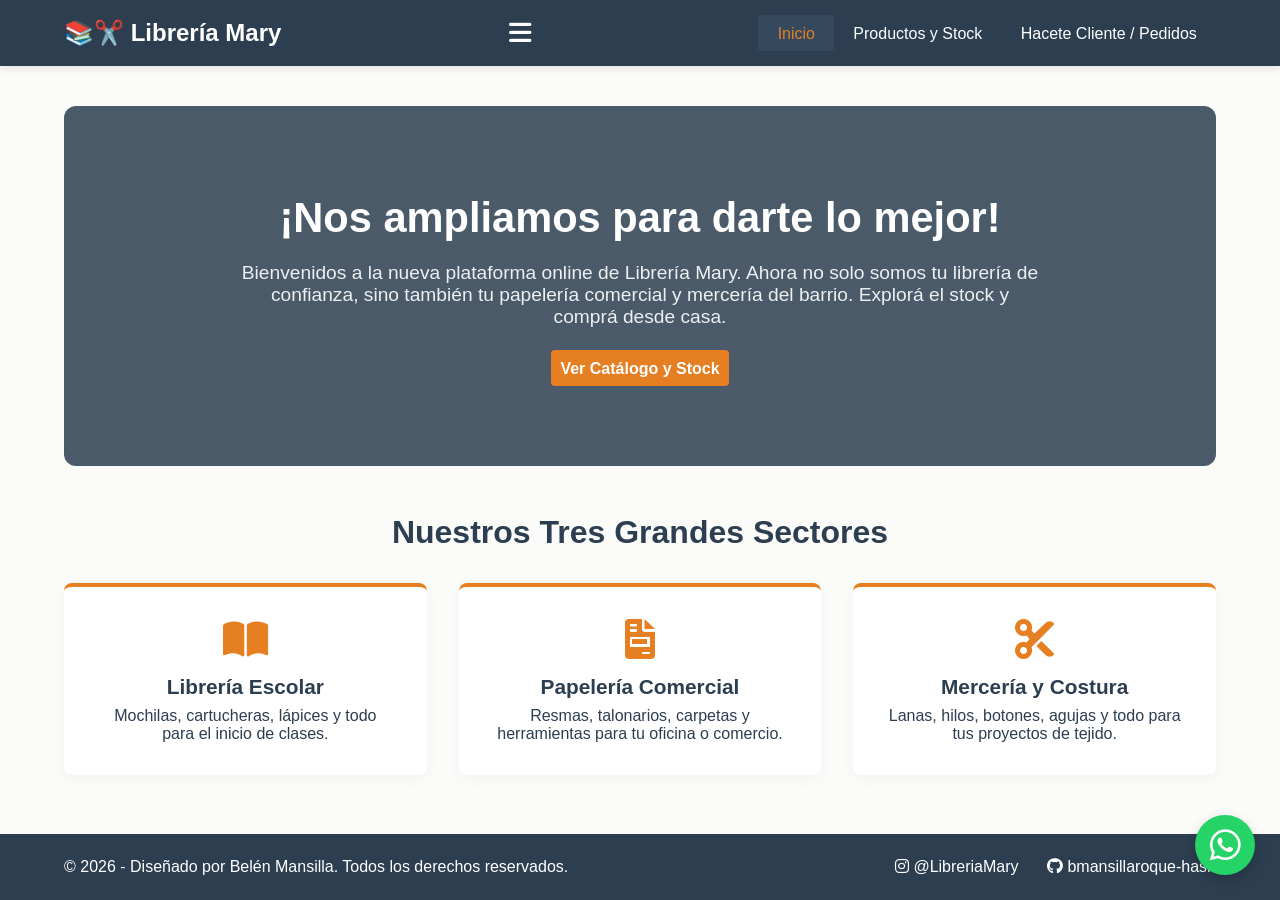
==== index.html @ 67296ec5 "Add files via upload" ====
<!DOCTYPE html>
<html lang="es">
<head>
    <meta charset="UTF-8">
    <meta name="author" content="Belén Mansilla">
    <meta name="viewport" content="width=device-width, initial-scale=1.0">
    <title>Librería, Papelería y Mercería Mary - Inicio</title>
    
    <link rel="stylesheet" href="style.css">
    <link rel="stylesheet" href="https://cdnjs.cloudflare.com/ajax/libs/font-awesome/6.0.0/css/all.min.css">
</head>
<body>

    <header>
        <div class="logo">
            <h1>📚✂️ Librería Mary</h1>
        </div>
        
        <input type="checkbox" id="menu-bar">
        <label for="menu-bar" class="fa-solid fa-bars"></label>
        
        <nav class="navbar">
            <ul>
                <li><a href="index.html" class="active">Inicio</a></li>
                <li><a href="productos.html">Productos y Stock</a></li>
                <li><a href="contacto.html">Hacete Cliente / Pedidos</a></li>
            </ul>
        </nav>
    </header>

    <main>
        <section class="hero">
            <h2>¡Nos ampliamos para darte lo mejor!</h2>
            <p>Bienvenidos a la nueva plataforma online de Librería Mary. Ahora no solo somos tu librería de confianza, sino también tu papelería comercial y mercería del barrio. Explorá el stock y comprá desde casa.</p>
            <a href="productos.html" class="btn-primary">Ver Catálogo y Stock</a>
        </section>

        <section class="rubros-container">
            <h3>Nuestros Tres Grandes Sectores</h3>
            <div class="grid-rubros">
                <div class="tarjeta-rubro">
                    <i class="fa-solid fa-book-open"></i>
                    <h4>Librería Escolar</h4>
                    <p>Mochilas, cartucheras, lápices y todo para el inicio de clases.</p>
                </div>
                <div class="tarjeta-rubro">
                    <i class="fa-solid fa-file-invoice"></i>
                    <h4>Papelería Comercial</h4>
                    <p>Resmas, talonarios, carpetas y herramientas para tu oficina o comercio.</p>
                </div>
                <div class="tarjeta-rubro">
                    <i class="fa-solid fa-scissors"></i>
                    <h4>Mercería y Costura</h4>
                    <p>Lanas, hilos, botones, agujas y todo para tus proyectos de tejido.</p>
                </div>
            </div>
        </section>
    </main>

    <a href="https://wa.me/549261XXXXXXX?text=Hola%20Librería%20Mary!%20Quiero%20consultar%20por%20un%20producto" class="whatsapp-btn" target="_blank" title="Consultar por WhatsApp">
        <i class="fa-brands fa-whatsapp"></i>
    </a>

    <footer>
        <div class="footer-content">
            <p>&copy; 2026 - Diseñado por Belén Mansilla. Todos los derechos reservados.</p>
            <div class="redes">
                <a href="https://instagram.com/tu_usuario_ficticio" target="_blank"><i class="fa-brands fa-instagram"></i> @LibreriaMary</a>
                <a href="https://github.com/bmansillaroque-hash" target="_blank"><i class="fa-brands fa-github"></i> bmansillaroque-hash</a>
            </div>
        </div>
    </footer>

</body>
</html>
---- style.css ----
/* ==========================================
   1. RESETEO Y CONFIGURACIÓN BASE
   ========================================== */
   * {
    margin: 0;
    padding: 0;
    box-sizing: border-box;
    font-family: 'Segoe UI', Tahoma, Geneva, Verdana, sans-serif;
}

body {
    background-color: #fbfbfa; /* Color hueso muy suave para lectura cómoda */
    color: #2c3e50;
    display: flex;
    flex-direction: column;
    min-height: 100vh;
}

main {
    flex: 1;
    padding: 2.5rem 5%;
}

/* ==========================================
   2. HEADER Y COMPORTAMIENTO NAVEGACIÓN
   ========================================== */
header {
    background-color: #2c3e50; /* Azul noche elegante */
    color: #ffffff;
    display: flex;
    justify-content: space-between;
    align-items: center;
    padding: 1.2rem 5%;
    position: sticky;
    top: 0;
    z-index: 1000;
    box-shadow: 0 2px 10px rgba(0,0,0,0.1);
}

header .logo h1 {
    font-size: 1.5rem;
}

.navbar ul {
    display: flex;
    list-style: none;
}

.navbar ul li a {
    color: #ffffff;
    text-decoration: none;
    padding: 0.6rem 1.2rem;
    font-weight: 500;
    transition: all 0.3s ease;
}

/* REQUISITO RÚBRICA: Efectos :hover para enlaces <a> */
.navbar ul li a:hover, 
.navbar ul li a.active {
    background-color: #34495e;
    border-radius: 4px;
    color: #e67e22; /* Detalle naranja vibrante */
}

#menu-bar {
    display: none;
}

header label {
    font-size: 1.6rem;
    cursor: pointer;
    display: none;
}

/* ==========================================
   3. SECCIÓN HERO (MÉTRICA DE ALCANCE)
   ========================================== */
.hero {
    background: linear-gradient(rgba(44, 62, 80, 0.85), rgba(44, 62, 80, 0.85)), url('https://via.placeholder.com/1200x400') no-repeat center center/cover;
    color: #ffffff;
    text-align: center;
    padding: 5.5rem 1.5rem;
    border-radius: 12px;
    margin-bottom: 3rem;
}

.hero h2 {
    font-size: 2.6rem;
    margin-bottom: 1.2rem;
}

.hero p {
    font-size: 1.2rem;
    margin-bottom: 2rem;
    max-width: 800px;
    margin-left: auto;
    margin-right: auto;
    color: #ecf0f1;
}

/* ==========================================
   4. SECCIÓN ÉPICA DE LOS 3 RUBROS (INDEX)
   ========================================== */
.rubros-container h3 {
    text-align: center;
    font-size: 2rem;
    margin-bottom: 2rem;
}

.grid-rubros {
    display: grid;
    grid-template-columns: repeat(auto-fit, minmax(280px, 1fr));
    gap: 2rem;
}

.tarjeta-rubro {
    background: #ffffff;
    padding: 2rem;
    text-align: center;
    border-radius: 8px;
    box-shadow: 0 4px 15px rgba(0,0,0,0.04);
    border-top: 4px solid #e67e22;
}

.tarjeta-rubro i {
    font-size: 2.5rem;
    color: #e67e22;
    margin-bottom: 1rem;
}

.tarjeta-rubro h4 {
    margin-bottom: 0.5rem;
    font-size: 1.3rem;
}

/* ==========================================
   5. CATÁLOGO CON BADGES DE STOCK (PRODUCTOS)
   ========================================== */
.productos-seccion h2 {
    text-align: center;
    font-size: 2.2rem;
    margin-bottom: 0.5rem;
}

.subtitulo {
    text-align: center;
    color: #7f8c8d;
    margin-bottom: 2.5rem;
}

.grid-productos {
    display: grid;
    grid-template-columns: repeat(auto-fit, minmax(250px, 1fr));
    gap: 2.5rem;
}

.tarjeta-producto {
    background: #ffffff;
    padding: 1.5rem;
    border-radius: 8px;
    position: relative; /* Para acomodar el indicador de stock */
    box-shadow: 0 4px 12px rgba(0,0,0,0.05);
    display: flex;
    flex-direction: column;
    justify-content: space-between;
    transition: transform 0.3s ease;
}

.tarjeta-producto:hover {
    transform: translateY(-8px);
}

/* Indicadores de Stock Épicos */
.badge {
    position: absolute;
    top: 10px;
    left: 10px;
    padding: 0.3rem 0.7rem;
    font-size: 0.75rem;
    font-weight: bold;
    border-radius: 20px;
    color: #fff;
}

.stock-alto { background-color: #27ae60; }
.stock-bajo { background-color: #c0392b; }

.tarjeta-producto img {
    max-width: 100%;
    height: auto;
    margin: 1rem auto;
    border-radius: 4px;
}

.tarjeta-producto h4 {
    font-size: 1.15rem;
    margin-bottom: 0.3rem;
}

.tarjeta-producto .categoria {
    font-size: 0.85rem;
    color: #95a5a6;
    margin-bottom: 0.8rem;
}

.tarjeta-producto .precio {
    font-size: 1.3rem;
    font-weight: bold;
    color: #2c3e50;
    margin-bottom: 1.2rem;
}

/* Botoneras internas de la tarjeta */
.acciones-producto {
    display: flex;
    gap: 0.5rem;
}

.btn-comprar, .btn-primary {
    flex: 1;
    background-color: #e67e22;
    color: #fff;
    text-decoration: none;
    text-align: center;
    padding: 0.6rem;
    border-radius: 4px;
    font-weight: 600;
    transition: background 0.3s;
}

.btn-ws-ask {
    flex: 1;
    background-color: #fff;
    color: #25d366;
    border: 1px solid #25d366;
    text-decoration: none;
    text-align: center;
    padding: 0.6rem;
    border-radius: 4px;
    font-weight: 600;
    transition: all 0.3s;
}

/* REQUISITO RÚBRICA: Hover para botones interactivos */
.btn-comprar:hover, .btn-primary:hover { background-color: #d35400; }
.btn-ws-ask:hover { background-color: #25d366; color: #fff; }

/* ==========================================
   6. FORMULARIO E INPUT HOVERS
   ========================================== */
.form-pedido {
    background: #ffffff;
    max-width: 550px;
    margin: 0 auto;
    padding: 2.5rem;
    border-radius: 8px;
    box-shadow: 0 4px 20px rgba(0,0,0,0.05);
}

.formulario-seccion h2 { text-align: center; margin-bottom: 0.5rem; }
.Form-desc { text-align: center; color: #7f8c8d; margin-bottom: 2rem; }

.grupo-input { margin-bottom: 1.2rem; }
.grupo-input label { display: block; margin-bottom: 0.4rem; font-weight: 600; font-size: 0.9rem; }

.grupo-input input, .grupo-input select, .grupo-input textarea {
    width: 100%;
    padding: 0.75rem;
    border: 1px solid #ccc;
    border-radius: 4px;
    outline: none;
    transition: all 0.3s;
}

/* REQUISITO RÚBRICA: Hover y Focus en inputs, selects y textareas */
.grupo-input input:hover, .grupo-input select:hover, .grupo-input textarea:hover,
.grupo-input input:focus, .grupo-input select:focus, .grupo-input textarea:focus {
    border-color: #e67e22;
    background-color: #fff;
    box-shadow: 0 0 5px rgba(230, 126, 34, 0.2);
}

.btn-submit {
    width: 100%;
    background-color: #e67e22;
    color: white;
    padding: 0.8rem;
    border: none;
    border-radius: 4px;
    font-size: 1rem;
    font-weight: bold;
    cursor: pointer;
    transition: background 0.3s;
}
.btn-submit:hover { background-color: #d35400; }

/* ==========================================
   7. WHATSAPP BOTÓN FLOTANTE CON ANIMACIÓN
   ========================================== */
.whatsapp-btn {
    position: fixed;
    bottom: 25px;
    right: 25px;
    background-color: #25d366;
    color: white;
    width: 60px;
    height: 60px;
    border-radius: 50%;
    display: flex;
    justify-content: center;
    align-items: center;
    font-size: 2.2rem;
    box-shadow: 0 4px 12px rgba(0,0,0,0.2);
    text-decoration: none;
    z-index: 1000;
    /* REQUISITO RÚBRICA: Animación obligatoria */
    animation: pulsoEfecto 2s infinite;
}

@keyframes pulsoEfecto {
    0% { transform: scale(1); box-shadow: 0 4px 12px rgba(0,0,0,0.2); }
    50% { transform: scale(1.08); box-shadow: 0 6px 20px rgba(37, 211, 102, 0.5); }
    100% { transform: scale(1); box-shadow: 0 4px 12px rgba(0,0,0,0.2); }
}

/* ==========================================
   8. FOOTER RESPONSIVO Y REDES
   ========================================== */
footer {
    background-color: #2c3e50;
    color: white;
    padding: 1.5rem 5%;
    margin-top: auto;
}

.footer-content {
    display: flex;
    justify-content: space-between;
    align-items: center;
    flex-wrap: wrap;
    gap: 1rem;
}

.redes a {
    color: white;
    text-decoration: none;
    margin-left: 1.5rem;
    transition: color 0.3s;
}
.redes a:hover { color: #e67e22; }

/* ==========================================
   9. REQUISITO RÚBRICA: MENÚ HAMBURGUESA
   ========================================== */
@media(max-width: 768px) {
    header label { display: block; }
    .navbar {
        position: absolute;
        top: 100%; left: 0; width: 100%;
        background-color: #2c3e50;
        border-top: 1px solid #34495e;
        display: none;
    }
    .navbar ul { flex-direction: column; }
    .navbar ul li a { display: block; padding: 1.2rem; text-align: center; border-bottom: 1px solid #34495e; }
    #menu-bar:checked ~ .navbar { display: block; }
    .footer-content { flex-direction: column; text-align: center; }
    .redes a { margin: 0 0.8rem; }
}
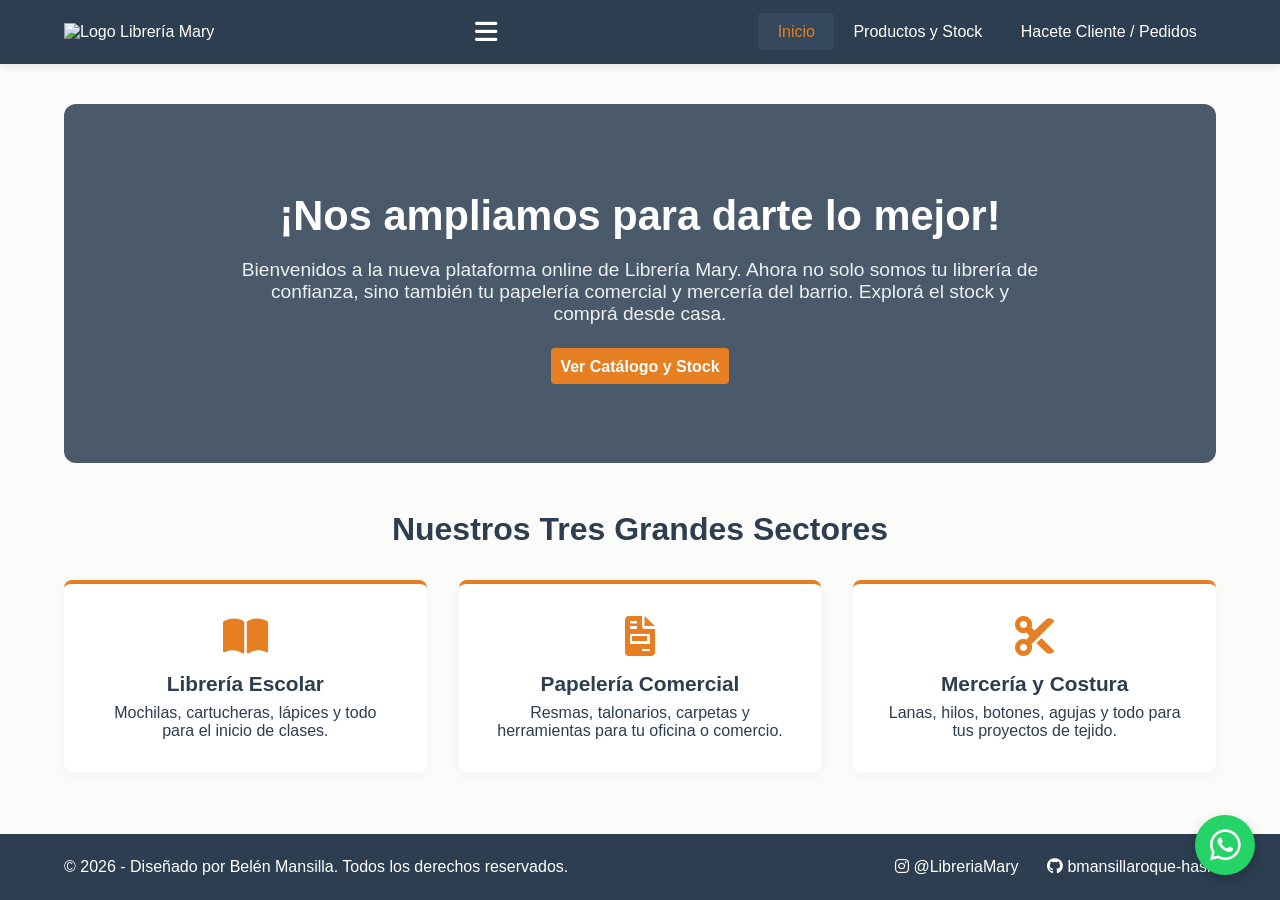
==== commit 46be5788: "Update index.html" ====
--- a/index.html
+++ b/index.html
@@ -12,8 +12,8 @@
 <body>
 
     <header>
-        <div class="logo">
-            <h1>📚✂️ Librería Mary</h1>
+       <div class="logo">
+            <img src="logo.png" alt="Logo Librería Mary" class="img-logo">
         </div>
         
         <input type="checkbox" id="menu-bar">
@@ -72,4 +72,4 @@
     </footer>
 
 </body>
-</html>+</html>
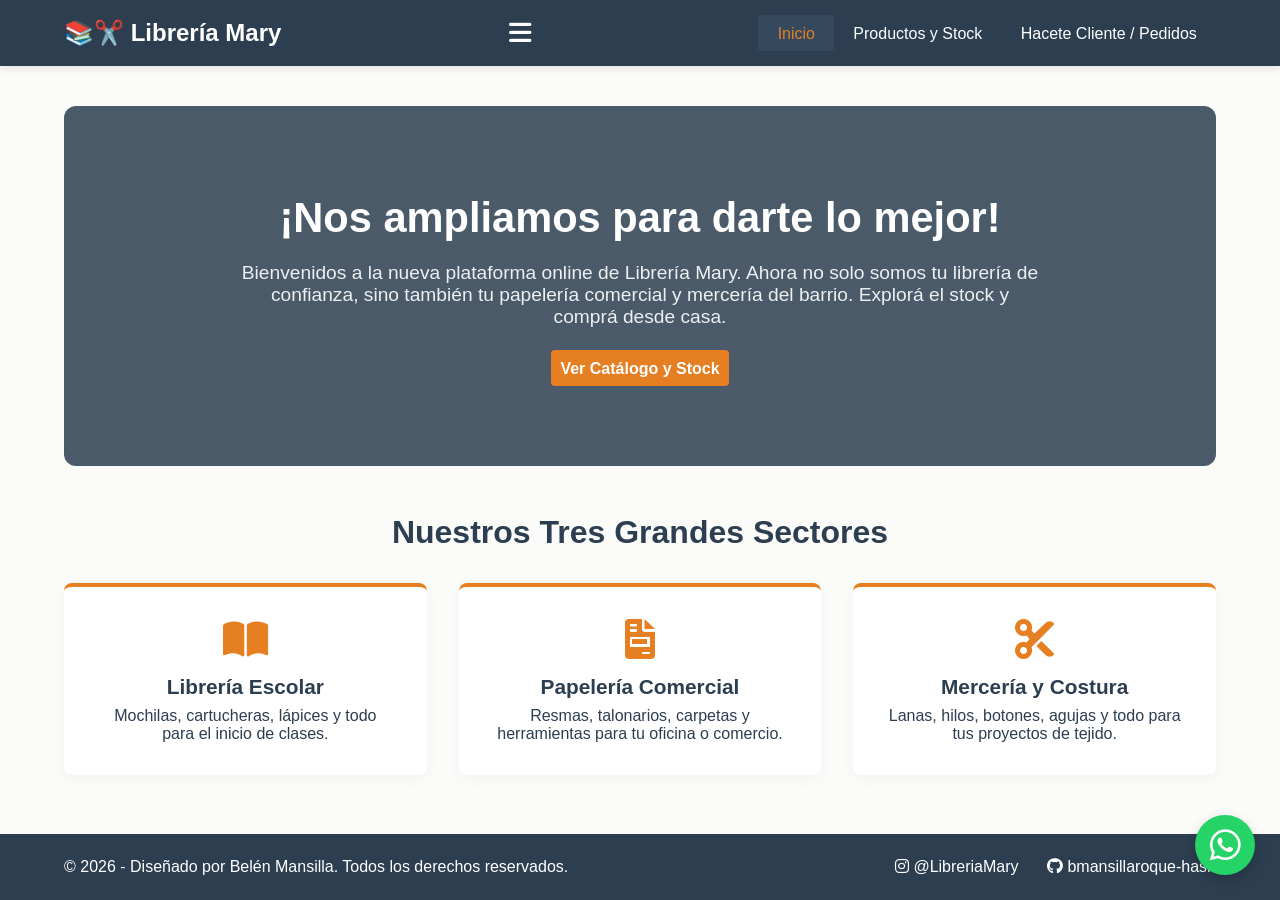
==== commit 0d975536: "Update index.html" ====
--- a/index.html
+++ b/index.html
@@ -13,9 +13,8 @@
 
     <header>
        <div class="logo">
-            <img src="logo.png" alt="Logo Librería Mary" class="img-logo">
+            <h1>📚✂️ Librería Mary</h1>
         </div>
-        
         <input type="checkbox" id="menu-bar">
         <label for="menu-bar" class="fa-solid fa-bars"></label>
         
--- a/style.css
+++ b/style.css
@@ -366,4 +366,9 @@
     #menu-bar:checked ~ .navbar { display: block; }
     .footer-content { flex-direction: column; text-align: center; }
     .redes a { margin: 0 0.8rem; }
-}+}
+.img-logo {
+    max-height: 50px;
+    width: auto;
+    display: block;
+}
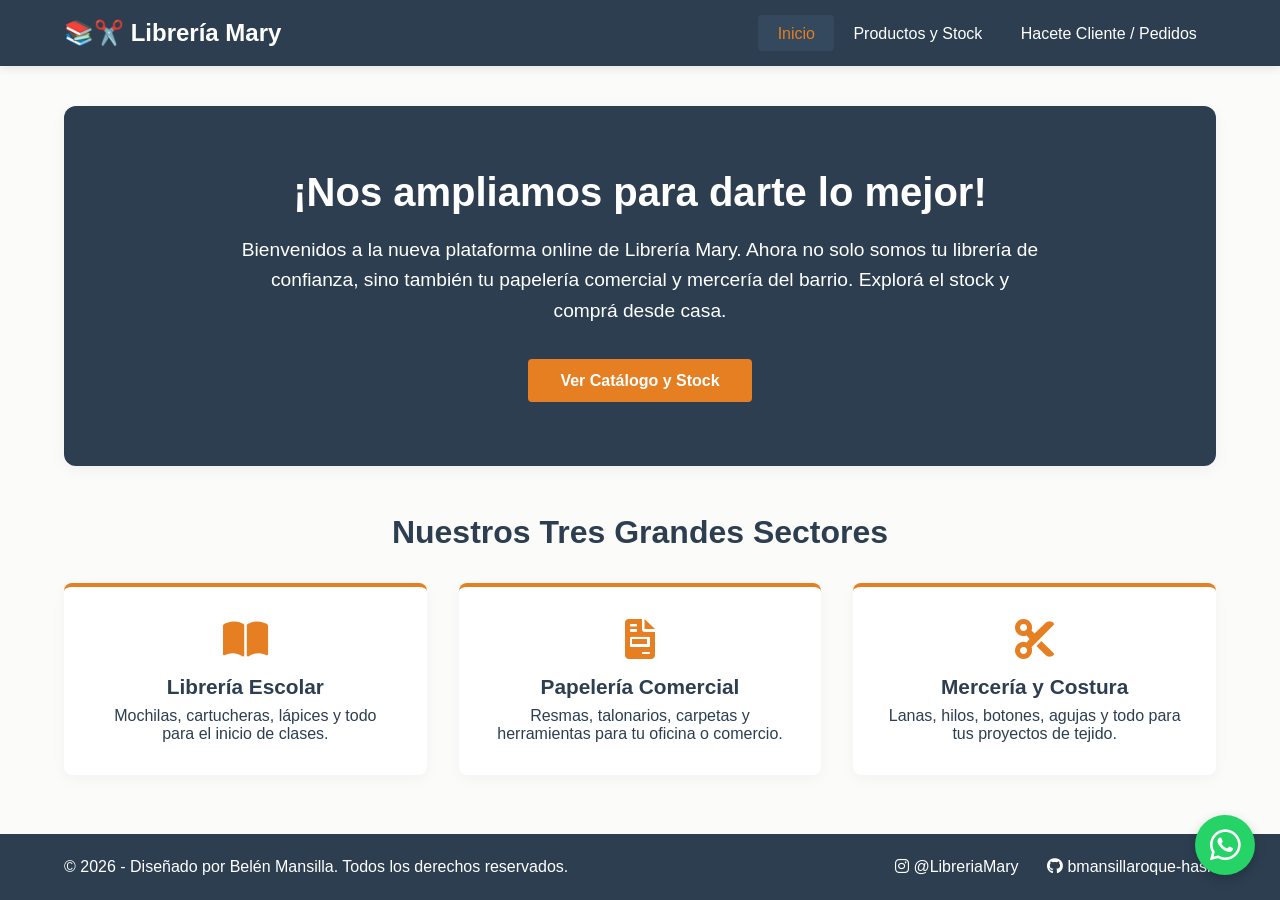
==== commit fec409fd: "Update index.html" ====
--- a/index.html
+++ b/index.html
@@ -28,11 +28,13 @@
     </header>
 
     <main>
-        <section class="hero">
-            <h2>¡Nos ampliamos para darte lo mejor!</h2>
-            <p>Bienvenidos a la nueva plataforma online de Librería Mary. Ahora no solo somos tu librería de confianza, sino también tu papelería comercial y mercería del barrio. Explorá el stock y comprá desde casa.</p>
-            <a href="productos.html" class="btn-primary">Ver Catálogo y Stock</a>
-        </section>
+        <div style="max-width: 1200px; margin: 0 auto; width: 100%;">
+            <section style="background-color: #2c3e50; color: #ffffff; text-align: center; padding: 4rem 2rem; border-radius: 12px; margin-bottom: 3rem; width: 100%; box-shadow: 0 4px 15px rgba(0,0,0,0.05);">
+                <h2 style="color: #ffffff !important; font-size: 2.5rem; margin-bottom: 1.2rem; text-align: center; font-weight: bold;">¡Nos ampliamos para darte lo mejor!</h2>
+                <p style="color: #ffffff !important; font-size: 1.2rem; margin-bottom: 2rem; max-width: 800px; margin-left: auto; margin-right: auto; text-align: center; line-height: 1.6;">Bienvenidos a la nueva plataforma online de Librería Mary. Ahora no solo somos tu librería de confianza, sino también tu papelería comercial y mercería del barrio. Explorá el stock y comprá desde casa.</p>
+                <a href="productos.html" class="btn-primary" style="display: inline-block; background-color: #e67e22; color: #ffffff !important; padding: 0.8rem 2rem; text-decoration: none; border-radius: 4px; font-weight: bold; transition: background 0.3s;">Ver Catálogo y Stock</a>
+            </section>
+        </div>
 
         <section class="rubros-container">
             <h3>Nuestros Tres Grandes Sectores</h3>
--- a/style.css
+++ b/style.css
@@ -1,7 +1,7 @@
 /* ==========================================
    1. RESETEO Y CONFIGURACIÓN BASE
    ========================================== */
-   * {
+* {
     margin: 0;
     padding: 0;
     box-sizing: border-box;
@@ -66,27 +66,31 @@
     display: none;
 }
 
-header label {
+/* Escondido en compu */
+header label, .fa-bars {
     font-size: 1.6rem;
     cursor: pointer;
-    display: none;
+    display: none !important;
+}
 }
 
 /* ==========================================
    3. SECCIÓN HERO (MÉTRICA DE ALCANCE)
    ========================================== */
 .hero {
-    background: linear-gradient(rgba(44, 62, 80, 0.85), rgba(44, 62, 80, 0.85)), url('https://via.placeholder.com/1200x400') no-repeat center center/cover;
+    background: #2c3e50; /* Forzamos un fondo azul sólido prolijo */
     color: #ffffff;
     text-align: center;
-    padding: 5.5rem 1.5rem;
+    padding: 3rem 1.5rem;
     border-radius: 12px;
-    margin-bottom: 3rem;
+    margin: 2rem auto 3rem auto; /* Centra el recuadro gris en la pantalla */
+    max-width: 90%; /* Evita que se estire feo para la izquierda */
 }
 
 .hero h2 {
-    font-size: 2.6rem;
+    font-size: 2.4rem;
     margin-bottom: 1.2rem;
+    color: #ffffff;
 }
 
 .hero p {
@@ -95,8 +99,9 @@
     max-width: 800px;
     margin-left: auto;
     margin-right: auto;
-    color: #ecf0f1;
-}
+    color: #ffffff !important; /* Letras blancas para que se lean perfecto */
+}
+   
 
 /* ==========================================
    4. SECCIÓN ÉPICA DE LOS 3 RUBROS (INDEX)
@@ -158,7 +163,7 @@
     background: #ffffff;
     padding: 1.5rem;
     border-radius: 8px;
-    position: relative; /* Para acomodar el indicador de stock */
+    position: relative;
     box-shadow: 0 4px 12px rgba(0,0,0,0.05);
     display: flex;
     flex-direction: column;
@@ -170,7 +175,6 @@
     transform: translateY(-8px);
 }
 
-/* Indicadores de Stock Épicos */
 .badge {
     position: absolute;
     top: 10px;
@@ -210,7 +214,6 @@
     margin-bottom: 1.2rem;
 }
 
-/* Botoneras internas de la tarjeta */
 .acciones-producto {
     display: flex;
     gap: 0.5rem;
@@ -241,7 +244,6 @@
     transition: all 0.3s;
 }
 
-/* REQUISITO RÚBRICA: Hover para botones interactivos */
 .btn-comprar:hover, .btn-primary:hover { background-color: #d35400; }
 .btn-ws-ask:hover { background-color: #25d366; color: #fff; }
 
@@ -272,7 +274,6 @@
     transition: all 0.3s;
 }
 
-/* REQUISITO RÚBRICA: Hover y Focus en inputs, selects y textareas */
 .grupo-input input:hover, .grupo-input select:hover, .grupo-input textarea:hover,
 .grupo-input input:focus, .grupo-input select:focus, .grupo-input textarea:focus {
     border-color: #e67e22;
@@ -313,7 +314,6 @@
     box-shadow: 0 4px 12px rgba(0,0,0,0.2);
     text-decoration: none;
     z-index: 1000;
-    /* REQUISITO RÚBRICA: Animación obligatoria */
     animation: pulsoEfecto 2s infinite;
 }
 
@@ -350,10 +350,12 @@
 .redes a:hover { color: #e67e22; }
 
 /* ==========================================
-   9. REQUISITO RÚBRICA: MENÚ HAMBURGUESA
+   9. MEDIA QUERY (MENÚ HAMBURGUESA CELULARES)
    ========================================== */
 @media(max-width: 768px) {
-    header label { display: block; }
+    header label, .fa-bars { 
+        display: block !important; 
+    }
     .navbar {
         position: absolute;
         top: 100%; left: 0; width: 100%;
@@ -367,8 +369,3 @@
     .footer-content { flex-direction: column; text-align: center; }
     .redes a { margin: 0 0.8rem; }
 }
-.img-logo {
-    max-height: 50px;
-    width: auto;
-    display: block;
-}
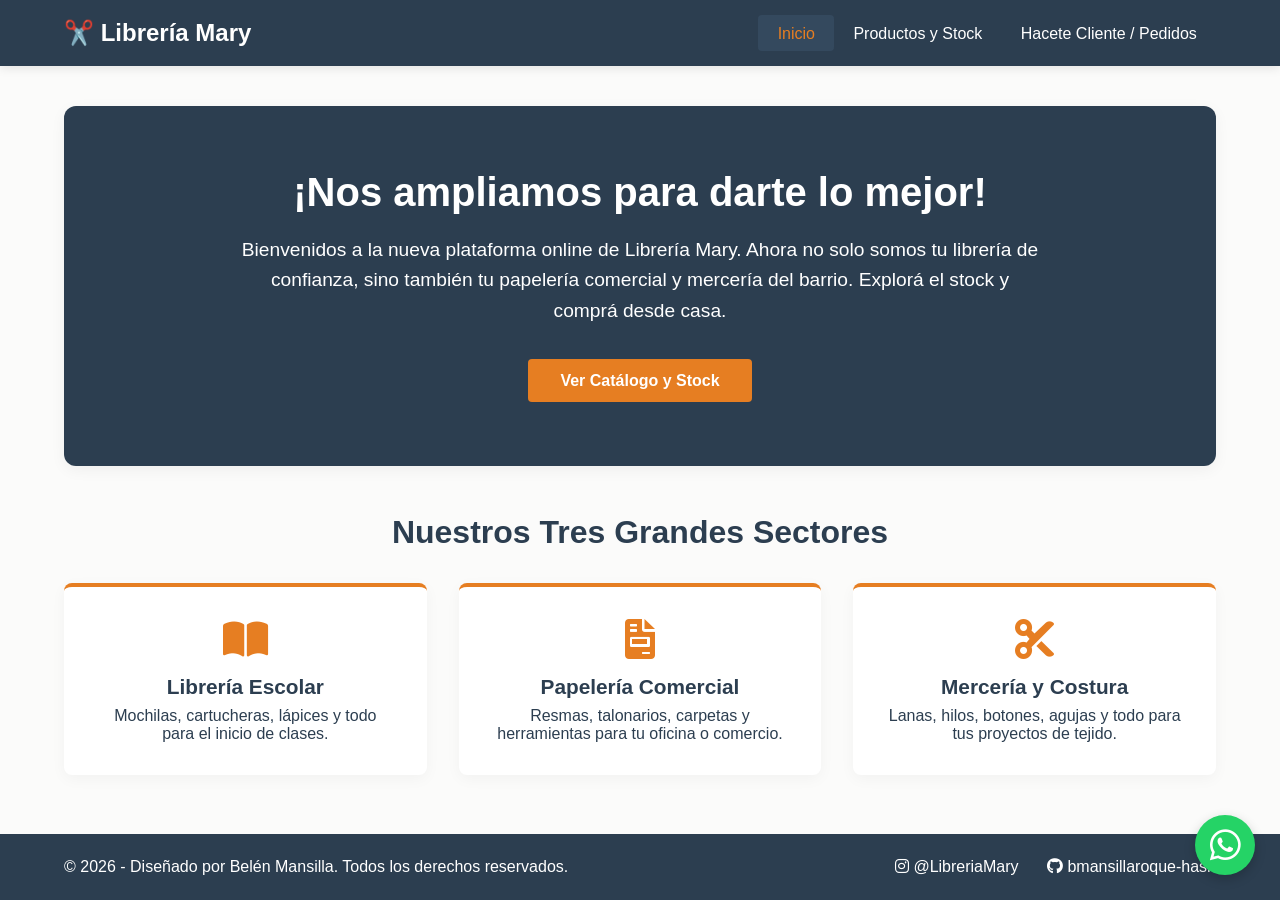
==== commit 7b187dda: "Update index.html" ====
--- a/index.html
+++ b/index.html
@@ -13,7 +13,7 @@
 
     <header>
        <div class="logo">
-            <h1>📚✂️ Librería Mary</h1>
+            <h1> ✂️ Librería Mary </h1>
         </div>
         <input type="checkbox" id="menu-bar">
         <label for="menu-bar" class="fa-solid fa-bars"></label>
--- a/style.css
+++ b/style.css
@@ -1,5 +1,5 @@
 /* ==========================================
-   1. RESETEO Y CONFIGURACIÓN BASE
+                 BASE
    ========================================== */
 * {
     margin: 0;
@@ -9,7 +9,7 @@
 }
 
 body {
-    background-color: #fbfbfa; /* Color hueso muy suave para lectura cómoda */
+    background-color: #fbfbfa; /* Color hueso  */
     color: #2c3e50;
     display: flex;
     flex-direction: column;
@@ -22,7 +22,7 @@
 }
 
 /* ==========================================
-   2. HEADER Y COMPORTAMIENTO NAVEGACIÓN
+          HEADER (NAVEGACIÓN)
    ========================================== */
 header {
     background-color: #2c3e50; /* Azul noche elegante */
@@ -75,7 +75,7 @@
 }
 
 /* ==========================================
-   3. SECCIÓN HERO (MÉTRICA DE ALCANCE)
+             SECCIÓN HERO
    ========================================== */
 .hero {
     background: #2c3e50; /* Forzamos un fondo azul sólido prolijo */
@@ -99,12 +99,12 @@
     max-width: 800px;
     margin-left: auto;
     margin-right: auto;
-    color: #ffffff !important; /* Letras blancas para que se lean perfecto */
+    color: #ffffff !important; /* Letras blancas para que se lean bien*/
 }
    
 
 /* ==========================================
-   4. SECCIÓN ÉPICA DE LOS 3 RUBROS (INDEX)
+    LOS 3 RUBROS (INDEX)
    ========================================== */
 .rubros-container h3 {
     text-align: center;
@@ -139,7 +139,7 @@
 }
 
 /* ==========================================
-   5. CATÁLOGO CON BADGES DE STOCK (PRODUCTOS)
+   CATÁLOGO DE STOCK (PRODUCTOS)
    ========================================== */
 .productos-seccion h2 {
     text-align: center;
@@ -248,7 +248,7 @@
 .btn-ws-ask:hover { background-color: #25d366; color: #fff; }
 
 /* ==========================================
-   6. FORMULARIO E INPUT HOVERS
+   FORMULARIO 
    ========================================== */
 .form-pedido {
     background: #ffffff;
@@ -296,7 +296,7 @@
 .btn-submit:hover { background-color: #d35400; }
 
 /* ==========================================
-   7. WHATSAPP BOTÓN FLOTANTE CON ANIMACIÓN
+    WHATSAPP BOTÓN FLOTANTE
    ========================================== */
 .whatsapp-btn {
     position: fixed;
@@ -324,7 +324,7 @@
 }
 
 /* ==========================================
-   8. FOOTER RESPONSIVO Y REDES
+               FOOTER 
    ========================================== */
 footer {
     background-color: #2c3e50;
@@ -350,7 +350,7 @@
 .redes a:hover { color: #e67e22; }
 
 /* ==========================================
-   9. MEDIA QUERY (MENÚ HAMBURGUESA CELULARES)
+    MENÚ HAMBURGUESA PARA CELU
    ========================================== */
 @media(max-width: 768px) {
     header label, .fa-bars { 
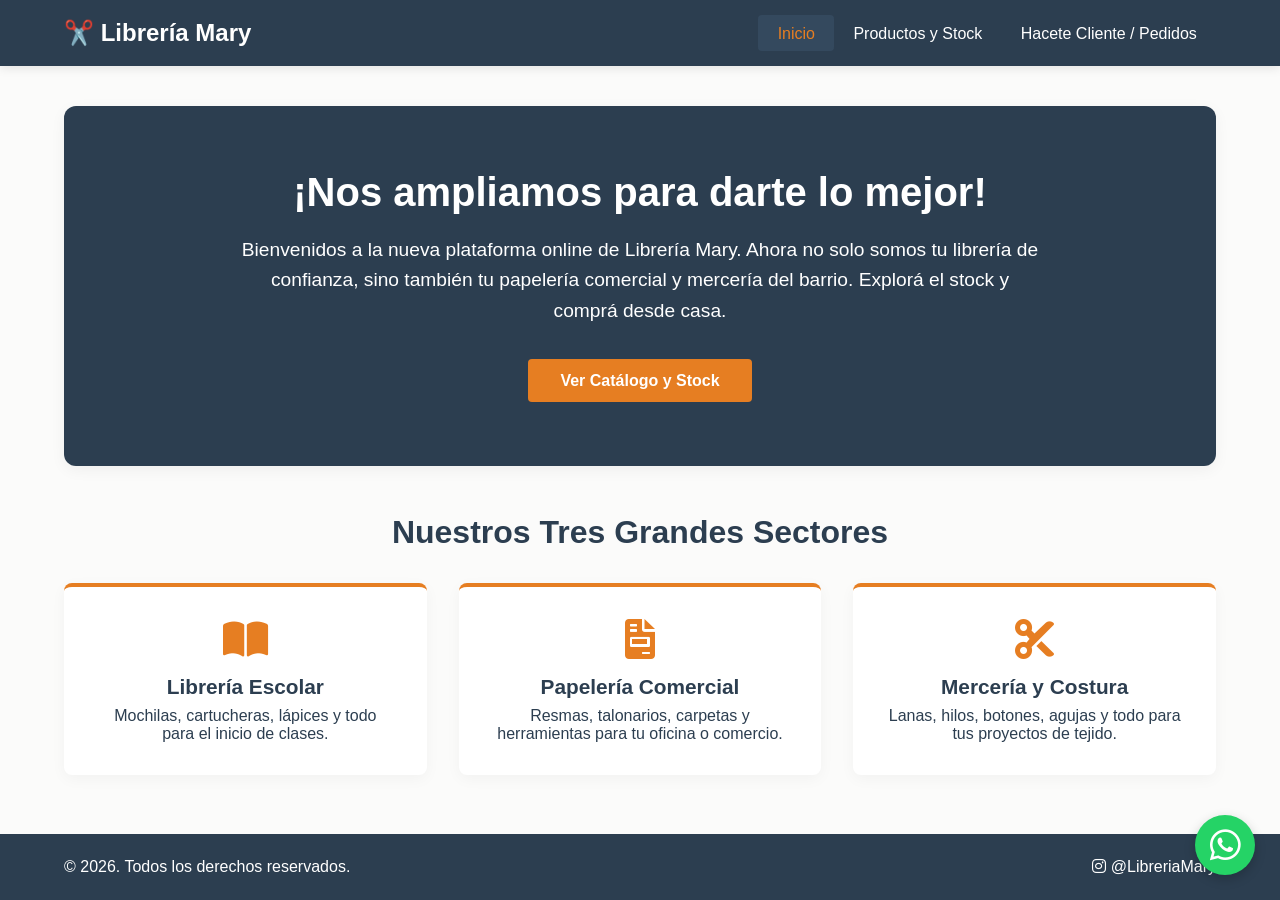
==== commit 0a558d07: "Update index.html" ====
--- a/index.html
+++ b/index.html
@@ -64,11 +64,9 @@
 
     <footer>
         <div class="footer-content">
-            <p>&copy; 2026 - Diseñado por Belén Mansilla. Todos los derechos reservados.</p>
+            <p>&copy; 2026. Todos los derechos reservados.</p>
             <div class="redes">
                 <a href="https://instagram.com/tu_usuario_ficticio" target="_blank"><i class="fa-brands fa-instagram"></i> @LibreriaMary</a>
-                <a href="https://github.com/bmansillaroque-hash" target="_blank"><i class="fa-brands fa-github"></i> bmansillaroque-hash</a>
-            </div>
         </div>
     </footer>
 
--- a/style.css
+++ b/style.css
@@ -22,7 +22,7 @@
 }
 
 /* ==========================================
-          HEADER (NAVEGACIÓN)
+          HEADER LA PARTE DE NAVEGACIOM
    ========================================== */
 header {
     background-color: #2c3e50; /* Azul noche elegante */
@@ -54,7 +54,7 @@
     transition: all 0.3s ease;
 }
 
-/* REQUISITO RÚBRICA: Efectos :hover para enlaces <a> */
+/* REQUISITO RÚBRICA (Efectos hover para enlaces <a>) */
 .navbar ul li a:hover, 
 .navbar ul li a.active {
     background-color: #34495e;
@@ -78,13 +78,13 @@
              SECCIÓN HERO
    ========================================== */
 .hero {
-    background: #2c3e50; /* Forzamos un fondo azul sólido prolijo */
+    background: #2c3e50; /* fondo azul*/
     color: #ffffff;
     text-align: center;
     padding: 3rem 1.5rem;
     border-radius: 12px;
     margin: 2rem auto 3rem auto; /* Centra el recuadro gris en la pantalla */
-    max-width: 90%; /* Evita que se estire feo para la izquierda */
+    max-width: 90%; /* Evita que se estire Y quede feo para la izquierda */
 }
 
 .hero h2 {
@@ -190,8 +190,10 @@
 .stock-bajo { background-color: #c0392b; }
 
 .tarjeta-producto img {
-    max-width: 100%;
-    height: auto;
+    width: 150px;
+    height: 150px;
+    object-fit: cover;
+    display: block;
     margin: 1rem auto;
     border-radius: 4px;
 }
